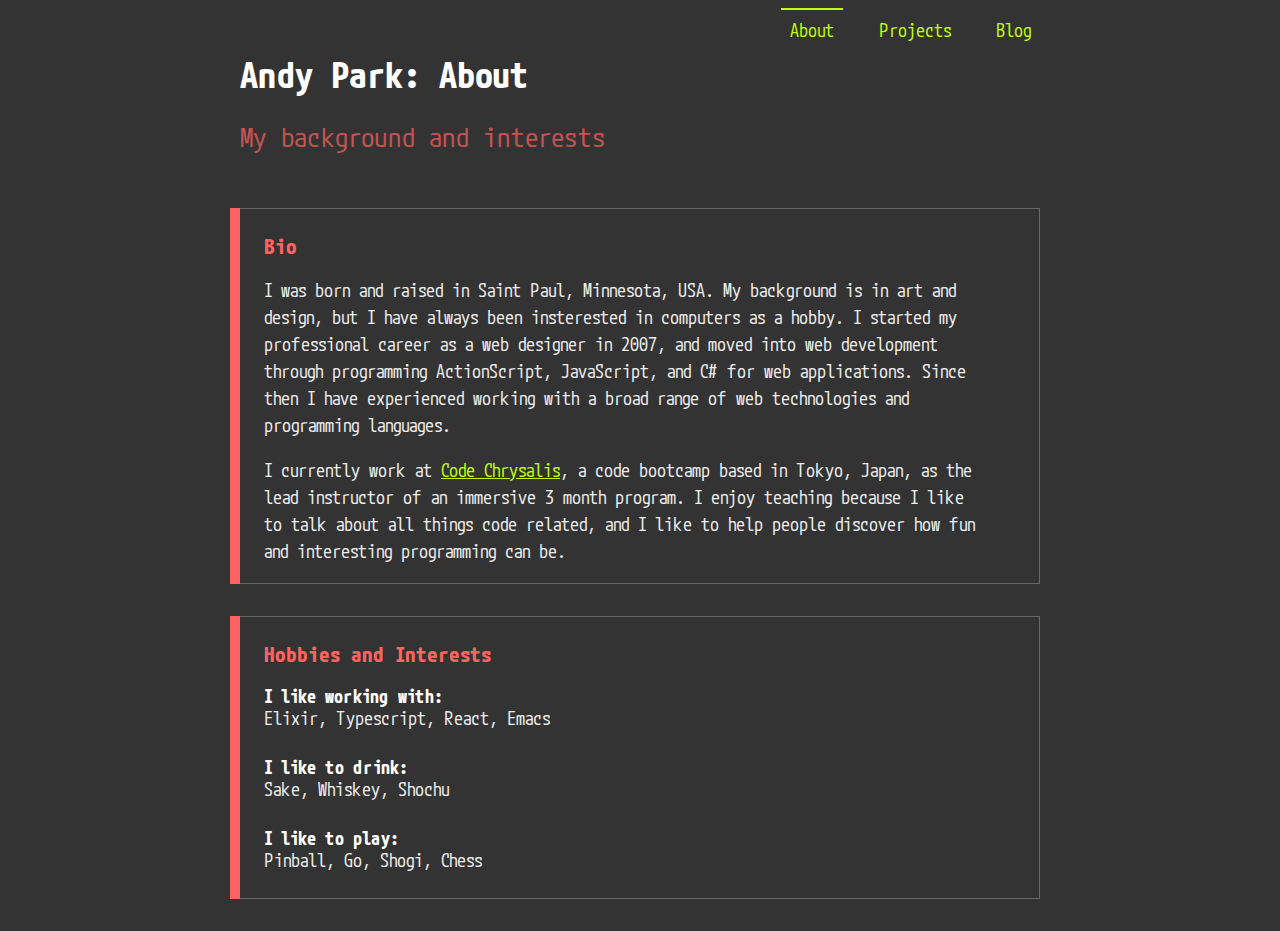
==== about.html @ 21fe5027 "Initial commit" ====
<!DOCTYPE html>
<html lang="en">
  <head>
    <!-- Metadata -->
    <meta charset="utf-8">
    <meta name="viewport" content="width=device-width, initial-scale=1">
    <meta name="description" content="Personal webpage of Andy Park, a software engineer living in Tokyo, Japan">

    <title>Andy Park: Software Developer -- About</title>

    <!-- Web Fonts-->
    <link rel="preconnect" href="https://fonts.googleapis.com">
    <link rel="preconnect" href="https://fonts.gstatic.com" crossorigin>
    <link href="https://fonts.googleapis.com/css2?family=M+PLUS+1+Code:wght@400;700&display=swap" rel="stylesheet">

    <!-- Default CSS -->
    <link rel="stylesheet" name="default" href="./stylesheets/default.css">
  </head>
  <body>
    <div class="container">
      <div class="site-header">
        <h1>Andy Park: About</h1>
        <h2 class="sub-heading">My background and interests</h2>
        <nav class="primary-nav">
          <ul>
            <li><a class="current" href="/about.html">About</a></li>
            <li><a href="/projects.html">Projects</a></li>
            <li><a href="/index.html">Blog</a></li>
          </ul>
        </nav>
      </div>
      <main class="site-main">
        <h2 class="sr-only">Blog</h2>
        <article class="entry content-box">
          <header class="entry-top">
            <h3 class="entry-title">Bio</h3>
          </header>
          <main>
            <p>
              I was born and raised in Saint Paul, Minnesota, <abbr title="United States of America">USA</abbr>.
              My background is in art and design, but I have always been insterested in computers as a hobby.
              I started my professional career as a web designer in 2007, and moved into web development through
              programming ActionScript, JavaScript, and C# for web applications. Since then I have experienced working
              with a broad range of web technologies and programming languages.
            </p>
            <p>I currently work at <a href="http://codechrysalis.io">Code Chrysalis</a>, a code bootcamp based in Tokyo, Japan,
               as the lead instructor of an immersive 3 month program. I enjoy teaching because I like to talk about all
               things code related, and I like to help people discover how fun and interesting programming can be.
            </p>
          </main>
        </article>
        <article class="entry content-box">
          <header class="entry-top">
            <h3 class="entry-title">Hobbies and Interests</h3>
          </header>
          <main>
            <p>
              <dl>
                <dt>I like working with:</dt><dd>Elixir, Typescript, React, Emacs</dd>
                <dt>I like to drink:</dt><dd>Sake, Whiskey, Shochu</dd>
                <dt>I like to play:</dt><dd>Pinball, Go, Shogi, Chess</dd>
              </dl>
            </p>
          </main>
        </article>
      </main>
    </div>
  </body>
</html>
---- stylesheets/default.css ----
body {
  background-color: #333;
  color: #eee;
  font-family: 'M Plus 1 Code', sans-serif;
  font-size: 18px;
}

p {
  line-height: 150%;
  max-width: 40em;
}

dt {
  color: white;
  font-weight: bold;
}

dd {
  margin-left: 0;
  margin-bottom: 1.5em;
}

abbr {
  text-decoration: none;
}

a:link, a:visited {
  color: #C1FD0D;
}

.sr-only {
  text-indent: -9999px;
  position: absolute;
  visibility: hidden;
}

.primary-nav {
  order: 1; 
  text-align: right;
}
.primary-nav ul {
  list-style-type: none;
  margin: 0;
  padding: 0;
  text-indent: 0;
}
.primary-nav li {
  display: inline-block;
}
.primary-nav  a {
  border-bottom: 2px solid rgba(255, 255, 255, 0);
  display: block;
  margin-left: 1em;
  padding: 0.5em;
  text-decoration: none;
}
.primary-nav a:hover, .primary-nav a.current {
  border-top: 2px solid #C1FD0D;
}

.nav-link {
  border: 1px solid #666;
  box-shadow: 2px 2px 0 rgba(0, 0, 0, 0.5);
  display: block;
  padding: 0.5rem 1rem;
  width: 25%;
  text-decoration: none;
  transition-property: background-color, color, text-indent;
  transition-duration: 0.5s;
}
.nav-link:before {
  content: ">";
}
.nav-link:hover {
  background-color: #C1FD0D !important;
  color: black;
  text-indent: 1em;
  transition-property: background-color, color, text-indent;
  transition-duration: 0.5s;
}

h1, h2, h3 {
  color: #ff6361;
  font-weight: 700;
}

.container {
  margin: 0 auto 2rem auto;
  min-height: 600px;
  max-width: 800px;
}

.site-header {
  display: flex;
  flex-flow: column;
}
.site-header h1 {
  color: white;
  order: 2;
  margin-top: 0;
}
.site-header h2 {
  order: 3;
  margin-top: 0;
}

.sub-heading {
  opacity: 0.7;
  font-weight: normal;
}

.site-main h2 {
  color: white;
}

.content-box {
  border: 1px solid #666;
  border-left: none;
  box-shadow: -10px 0 0 #ff6361;
  margin: 2rem 0 2rem;
  padding: 1.5rem 1.5rem 0;
}

.entry-title {
  margin: 0;
}

.entry-footer {
  margin-top: 2em;
  position: relative;
  height: 3em;
}

.entry-footer .nav-link {
  position: absolute;
  right: -2rem;
  background-color: #333;
  bottom: 1rem;
}

@media(max-width: 437px) {
  .site-header h1 {
    text-align: center;
  }
  .site-header h2 {
    font-size: 1rem;
    text-align: center;
  }
  .primary-nav {
    margin-bottom: 2rem;
    text-align: center;
  }
  .container {
    margin-left: 2%;
    margin-right: 2%;
    padding: 0;
    max-width: 96%;
  }

  .entry-footer {
    border-top: none;
  }

  .entry-footer .nav-link {
    border-top: 1px solid #666;
    position: static;
    margin: 0 auto;
    text-align: center;
    width: 85%;
  }

  .content-box {
    border: 1px solid #666;
    border-top: none;
    box-shadow: 0 -10px 0 #ff6361;
    margin: 2rem 0 2rem;
    padding: 1.5rem;
  }
}
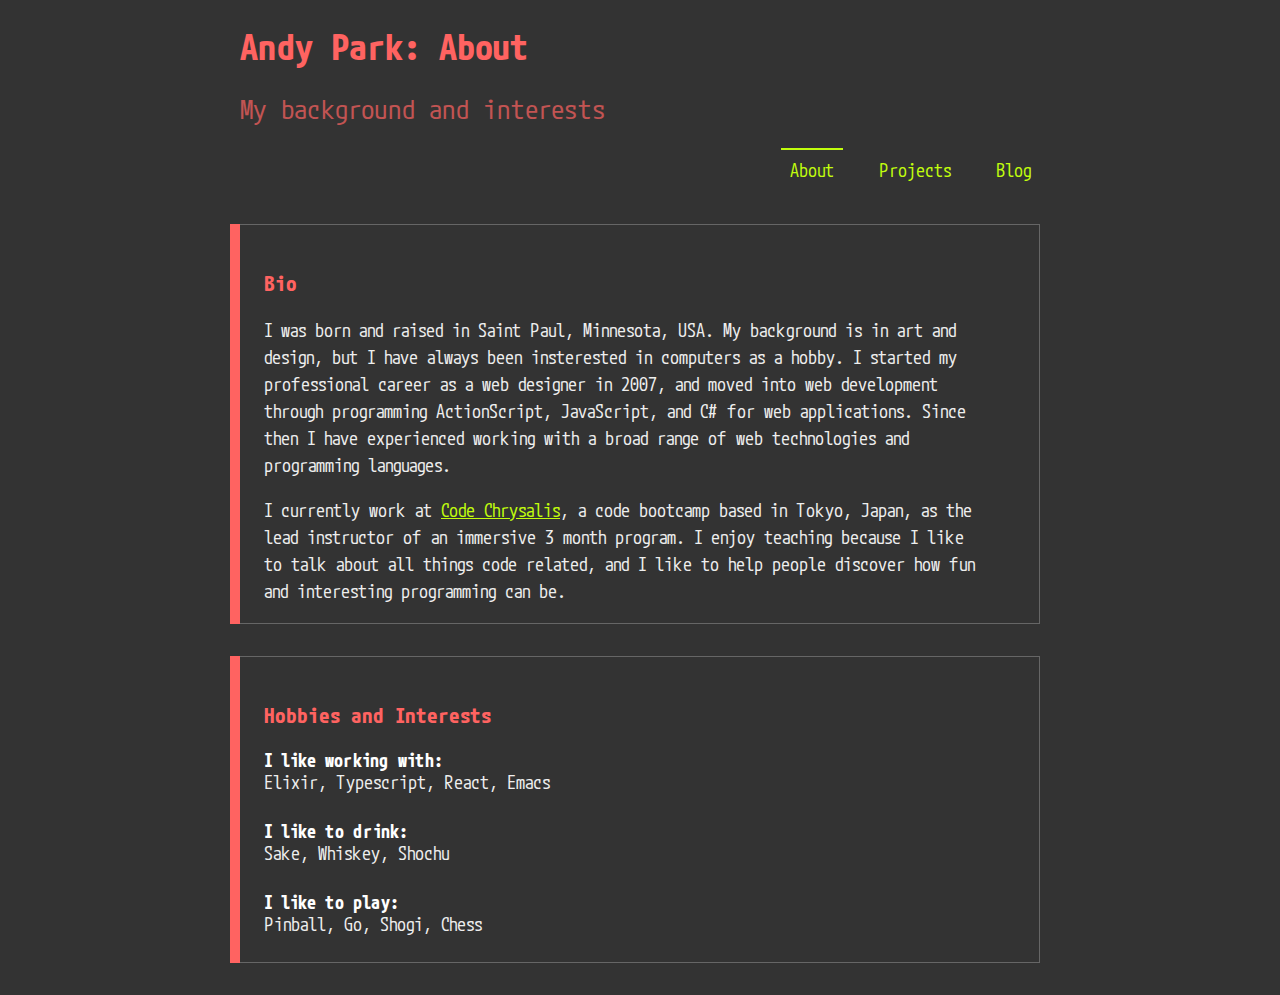
==== commit 01552d99: "refactor: use semantic tags" ====
--- a/about.html
+++ b/about.html
@@ -18,7 +18,7 @@
   </head>
   <body>
     <div class="container">
-      <div class="site-header">
+      <header class="site__header">
         <h1>Andy Park: About</h1>
         <h2 class="sub-heading">My background and interests</h2>
         <nav class="primary-nav">
@@ -28,14 +28,13 @@
             <li><a href="/index.html">Blog</a></li>
           </ul>
         </nav>
-      </div>
-      <main class="site-main">
-        <h2 class="sr-only">Blog</h2>
-        <article class="entry content-box">
-          <header class="entry-top">
-            <h3 class="entry-title">Bio</h3>
+      </header>
+      <main class="site__main">
+        <section class="entry content-box">
+          <header class="entry__header">
+            <h3 class="entry__title">Bio</h3>
           </header>
-          <main>
+          <div>
             <p>
               I was born and raised in Saint Paul, Minnesota, <abbr title="United States of America">USA</abbr>.
               My background is in art and design, but I have always been insterested in computers as a hobby.
@@ -47,13 +46,13 @@
                as the lead instructor of an immersive 3 month program. I enjoy teaching because I like to talk about all
                things code related, and I like to help people discover how fun and interesting programming can be.
             </p>
-          </main>
-        </article>
-        <article class="entry content-box">
-          <header class="entry-top">
-            <h3 class="entry-title">Hobbies and Interests</h3>
+          </div>
+        </section>
+        <section class="entry content-box">
+          <header class="entry__header">
+            <h3 class="entry__title">Hobbies and Interests</h3>
           </header>
-          <main>
+          <div>
             <p>
               <dl>
                 <dt>I like working with:</dt><dd>Elixir, Typescript, React, Emacs</dd>
@@ -61,8 +60,8 @@
                 <dt>I like to play:</dt><dd>Pinball, Go, Shogi, Chess</dd>
               </dl>
             </p>
-          </main>
-        </article>
+          </div>
+        </section>
       </main>
     </div>
   </body>
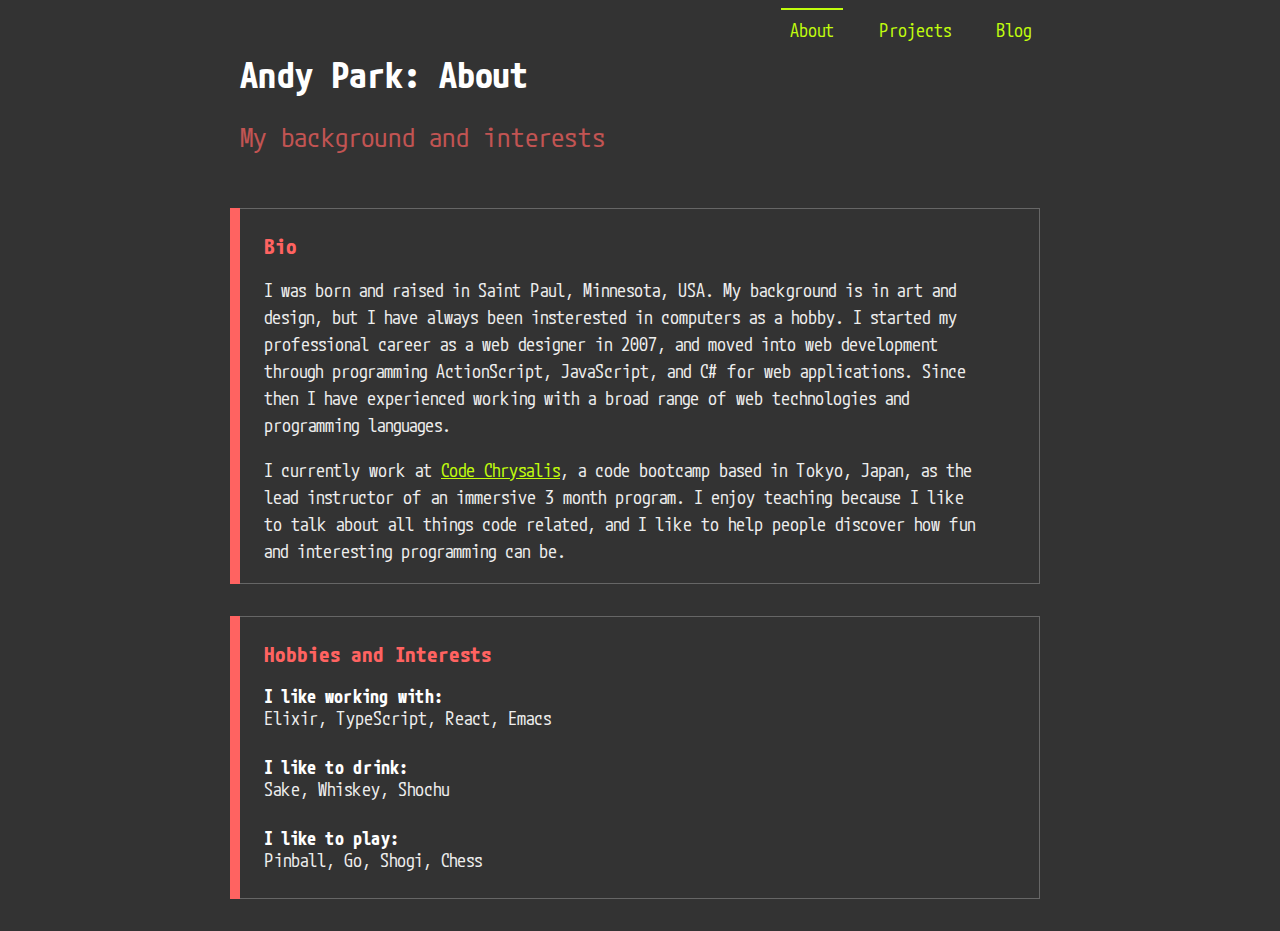
==== commit d6438f1a: "fix: typos and content" ====
--- a/about.html
+++ b/about.html
@@ -55,7 +55,7 @@
           <div>
             <p>
               <dl>
-                <dt>I like working with:</dt><dd>Elixir, Typescript, React, Emacs</dd>
+                <dt>I like working with:</dt><dd>Elixir, TypeScript, React, Emacs</dd>
                 <dt>I like to drink:</dt><dd>Sake, Whiskey, Shochu</dd>
                 <dt>I like to play:</dt><dd>Pinball, Go, Shogi, Chess</dd>
               </dl>
--- a/stylesheets/default.css
+++ b/stylesheets/default.css
@@ -28,6 +28,7 @@
   color: #C1FD0D;
 }
 
+/* screen reader only content to hide from other browsers */
 .sr-only {
   text-indent: -9999px;
   position: absolute;
@@ -35,7 +36,7 @@
 }
 
 .primary-nav {
-  order: 1; 
+  order: 1;
   text-align: right;
 }
 .primary-nav ul {
@@ -90,16 +91,16 @@
   max-width: 800px;
 }
 
-.site-header {
+.site__header {
   display: flex;
   flex-flow: column;
 }
-.site-header h1 {
+.site__header h1 {
   color: white;
   order: 2;
   margin-top: 0;
 }
-.site-header h2 {
+.site__header h2 {
   order: 3;
   margin-top: 0;
 }
@@ -121,28 +122,35 @@
   padding: 1.5rem 1.5rem 0;
 }
 
-.entry-title {
+.entry__title {
   margin: 0;
 }
 
-.entry-footer {
+.entry__footer {
   margin-top: 2em;
   position: relative;
   height: 3em;
 }
 
-.entry-footer .nav-link {
+.entry__footer .nav-link {
   position: absolute;
   right: -2rem;
   background-color: #333;
   bottom: 1rem;
 }
 
+@media(max-width: 734px) {
+  .container {
+    padding-left: 2em;
+    padding-right: 2em;
+  }
+}
+
 @media(max-width: 437px) {
-  .site-header h1 {
+  .site__header h1 {
     text-align: center;
   }
-  .site-header h2 {
+  .site__header h2 {
     font-size: 1rem;
     text-align: center;
   }
@@ -157,11 +165,11 @@
     max-width: 96%;
   }
 
-  .entry-footer {
+  .entry__footer {
     border-top: none;
   }
 
-  .entry-footer .nav-link {
+  .entry__footer .nav-link {
     border-top: 1px solid #666;
     position: static;
     margin: 0 auto;
